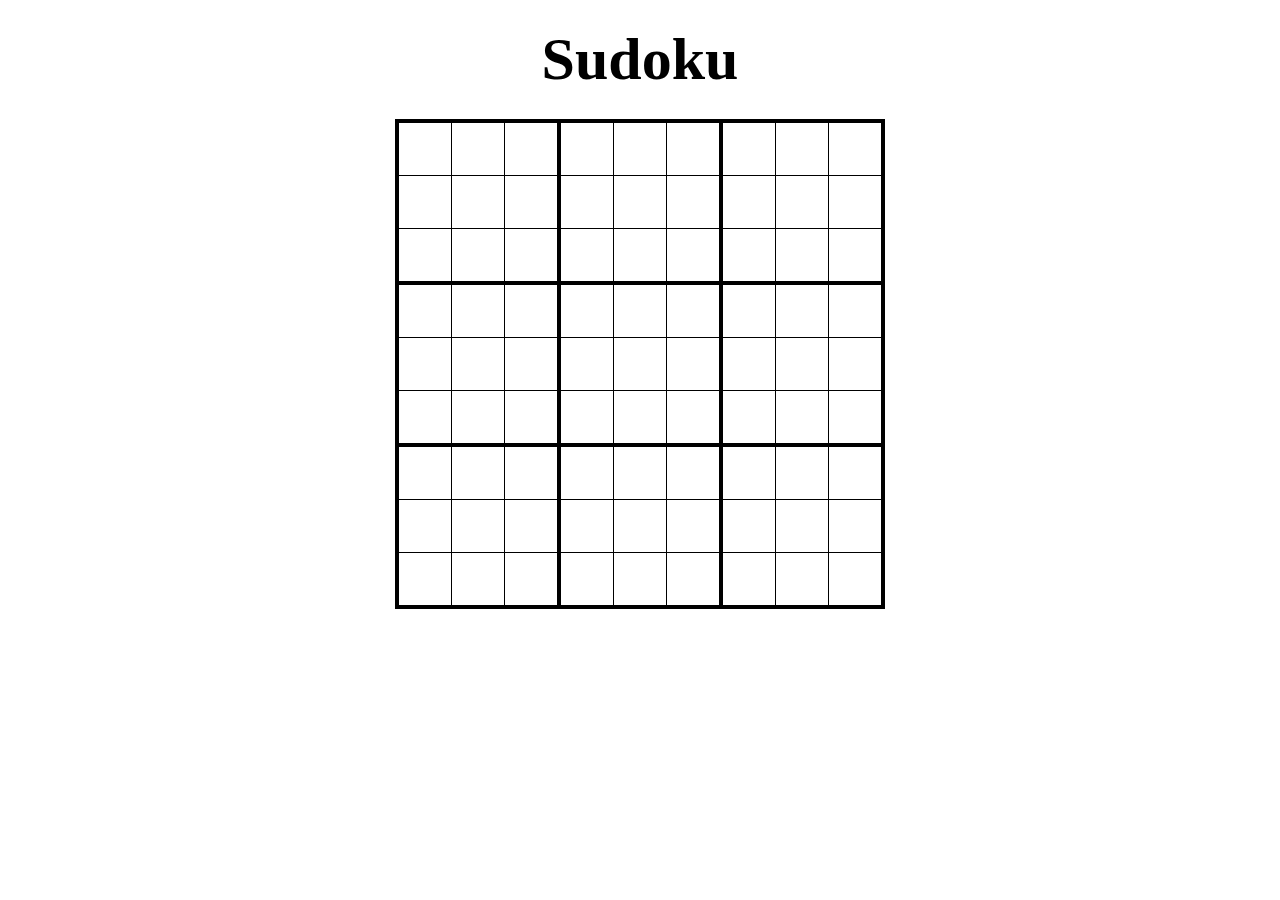
==== index.html @ 8210235f "test_commit" ====
<!DOCTYPE html>
<html lang="ja">

<head>
  <meta charset="UTF-8">
  <title>Sudoku</title>
  <link rel="stylesheet" href="style.css">
  <!-- <script src="js/jquery-2.1.4.min.js"></script> -->
  <script src="script.js"></script>
</head>

<body>
  <h1>Sudoku</h1>
  <div id="task">
    <table align="center">
      <tr>
        <td></td>
        <td></td>
        <td class="right"></td>
        <td></td>
        <td></td>
        <td class="right"></td>
        <td></td>
        <td></td>
        <td></td>
      </tr>
      <tr>
        <td></td>
        <td></td>
        <td class="right"></td>
        <td></td>
        <td></td>
        <td class="right"></td>
        <td></td>
        <td></td>
        <td></td>
      </tr>
      <tr class="btm">
        <td></td>
        <td></td>
        <td class="right"></td>
        <td></td>
        <td></td>
        <td class="right"></td>
        <td></td>
        <td></td>
        <td></td>
      </tr>
      <tr>
        <td></td>
        <td></td>
        <td class="right"></td>
        <td></td>
        <td></td>
        <td class="right"></td>
        <td></td>
        <td></td>
        <td></td>
      </tr>
      <tr>
        <td></td>
        <td></td>
        <td class="right"></td>
        <td></td>
        <td></td>
        <td class="right"></td>
        <td></td>
        <td></td>
        <td></td>
      </tr>
      <tr class="btm">
        <td></td>
        <td></td>
        <td class="right"></td>
        <td></td>
        <td></td>
        <td class="right"></td>
        <td></td>
        <td></td>
        <td></td>
      </tr>
      <tr>
        <td></td>
        <td></td>
        <td class="right"></td>
        <td></td>
        <td></td>
        <td class="right"></td>
        <td></td>
        <td></td>
        <td></td>
      </tr>
      <tr>
        <td></td>
        <td></td>
        <td class="right"></td>
        <td></td>
        <td></td>
        <td class="right"></td>
        <td></td>
        <td></td>
        <td></td>
      </tr>
      <tr>
        <td></td>
        <td></td>
        <td class="right"></td>
        <td></td>
        <td></td>
        <td class="right"></td>
        <td></td>
        <td></td>
        <td></td>
      </tr>
    </table>
  </div>
</body>

</html>
---- style.css ----
body {
  margin: 0;
  padding: 0;
  user-select: none;
  font-weight: 550;
}

#start {
  text-align: center;
  margin-top: 100px;
}

#rule {
  width: 600px;
  height: 680px;
  margin: 0 auto;
  position: absolute;
  top: 20px;
  text-align: center;
  background-color: #fff;
  border: #000 3px solid;
}

#rule br {
  display: block;
  content: "";
  margin: 40px 0;
}

#rule button {
  margin-top: 25px;
}

.no {
  position: relative;
}

h1 {
  text-align: center;
  margin: 25px 0;
  font-size: 60px;
}

table {
  border: 4px solid #000000;
  border-collapse: collapse;
  border-spacing: 0;
}

table td {
  border: 1px solid #000000;
  width: 50px;
  height: 50px;
  margin: 0px;
  text-align: center;
}

.btm {
  border-bottom: 4px solid #000000;
}

.right {
  border-right: 4px solid #000000;
}

.target {
  background-color: #ffb3b3;
}

#btns {
  text-align: center;
  margin-top: 20px;
}

#btns button {
  width: 120px;
}

button {
  border: 3px solid #000;
  border-radius: 0;
  background: #fff;
  width: 200px;
  height: 60px;
  font-size: 25px;
  transition: 0.3s;
  margin: 0 20px;
  font-weight: bold;
}

button:hover {
  color: #fff;
  background: #000;
}

.check {
  /* 選択できないように */
  pointer-events: none;
}

.checked {
  background-color: rgb(123, 123, 123);
  color: white;
}

.checked:hover {
  background-color: rgb(123, 123, 123);
}

#task {
  position: relative;
}

#cong {
  width: 650px;
  height: 50%;
  position: absolute;
  top: 150px;
  border: #000 3px solid;
  text-align: center;
  background-color: #ffd700;
}

#cong button {
  margin-top: 45px;
}

#diff {
  width: 650px;
  height: 50%;
  position: absolute;
  top: 150px;
  border: #000 3px solid;
  text-align: center;
  background-color: #fff;
}

#diff button {
  margin-top: 25px;
}
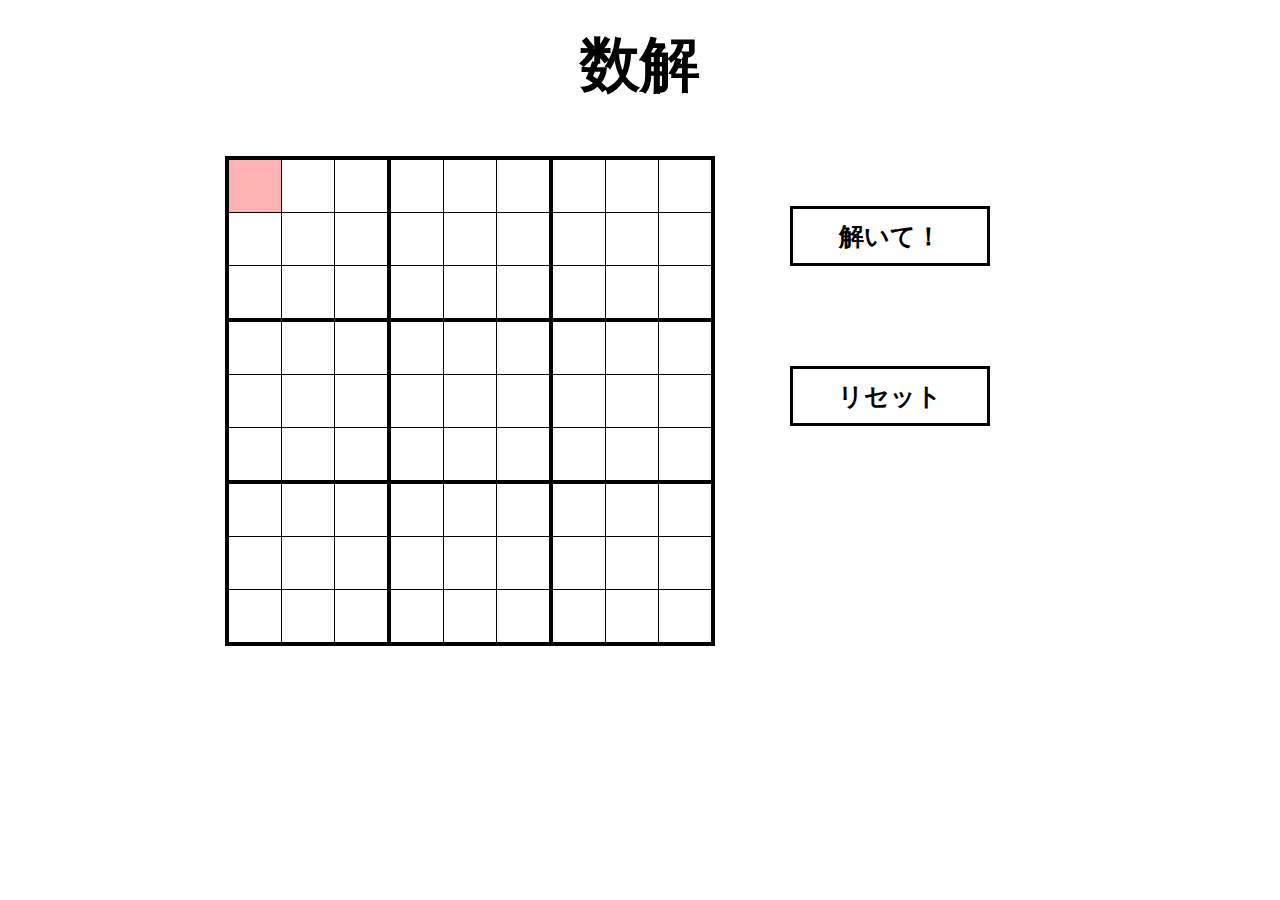
==== commit 8bb0ff90: "ver2" ====
--- a/index.html
+++ b/index.html
@@ -5,115 +5,121 @@
   <meta charset="UTF-8">
   <title>Sudoku</title>
   <link rel="stylesheet" href="style.css">
-  <!-- <script src="js/jquery-2.1.4.min.js"></script> -->
-  <script src="script.js"></script>
+  <script src="KeyEvent.js"></script>
+  <script src="CanDelete.js"></script>
 </head>
+<body>
+  <h1>数解</h1>
+  <div id="main">
+    <div id="task">
+      <table align="center">
+        <tr>
+          <td onclick="onclickTd(this)" id="target" id="output"></td>
+          <td onclick="onclickTd(this)"></td>
+          <td onclick="onclickTd(this)" class="right"></td>
+          <td onclick="onclickTd(this)"></td>
+          <td onclick="onclickTd(this)"></td>
+          <td onclick="onclickTd(this)" class="right"></td>
+          <td onclick="onclickTd(this)"></td>
+          <td onclick="onclickTd(this)"></td>
+          <td onclick="onclickTd(this)"></td>
+        </tr>
+        <tr>
+          <td onclick="onclickTd(this)"></td>
+          <td onclick="onclickTd(this)"></td>
+          <td onclick="onclickTd(this)" class="right"></td>
+          <td onclick="onclickTd(this)"></td>
+          <td onclick="onclickTd(this)"></td>
+          <td onclick="onclickTd(this)" class="right"></td>
+          <td onclick="onclickTd(this)"></td>
+          <td onclick="onclickTd(this)"></td>
+          <td onclick="onclickTd(this)"></td>
+        </tr>
+        <tr class="btm">
+          <td onclick="onclickTd(this)"></td>
+          <td onclick="onclickTd(this)"></td>
+          <td onclick="onclickTd(this)" class="right"></td>
+          <td onclick="onclickTd(this)"></td>
+          <td onclick="onclickTd(this)"></td>
+          <td onclick="onclickTd(this)" class="right"></td>
+          <td onclick="onclickTd(this)"></td>
+          <td onclick="onclickTd(this)"></td>
+          <td onclick="onclickTd(this)"></td>
+        </tr>
+        <tr>
+          <td onclick="onclickTd(this)"></td>
+          <td onclick="onclickTd(this)"></td>
+          <td onclick="onclickTd(this)" class="right"></td>
+          <td onclick="onclickTd(this)"></td>
+          <td onclick="onclickTd(this)"></td>
+          <td onclick="onclickTd(this)" class="right"></td>
+          <td onclick="onclickTd(this)"></td>
+          <td onclick="onclickTd(this)"></td>
+          <td onclick="onclickTd(this)"></td>
+        </tr>
+        <tr>
+          <td onclick="onclickTd(this)"></td>
+          <td onclick="onclickTd(this)"></td>
+          <td onclick="onclickTd(this)" class="right"></td>
+          <td onclick="onclickTd(this)"></td>
+          <td onclick="onclickTd(this)"></td>
+          <td onclick="onclickTd(this)" class="right"></td>
+          <td onclick="onclickTd(this)"></td>
+          <td onclick="onclickTd(this)"></td>
+          <td onclick="onclickTd(this)"></td>
+        </tr>
+        <tr class="btm">
+          <td onclick="onclickTd(this)"></td>
+          <td onclick="onclickTd(this)"></td>
+          <td onclick="onclickTd(this)" class="right"></td>
+          <td onclick="onclickTd(this)"></td>
+          <td onclick="onclickTd(this)"></td>
+          <td onclick="onclickTd(this)" class="right"></td>
+          <td onclick="onclickTd(this)"></td>
+          <td onclick="onclickTd(this)"></td>
+          <td onclick="onclickTd(this)"></td>
+        </tr>
+        <tr>
+          <td onclick="onclickTd(this)"></td>
+          <td onclick="onclickTd(this)"></td>
+          <td onclick="onclickTd(this)" class="right"></td>
+          <td onclick="onclickTd(this)"></td>
+          <td onclick="onclickTd(this)"></td>
+          <td onclick="onclickTd(this)" class="right"></td>
+          <td onclick="onclickTd(this)"></td>
+          <td onclick="onclickTd(this)"></td>
+          <td onclick="onclickTd(this)"></td>
+        </tr>
+        <tr>
+          <td onclick="onclickTd(this)"></td>
+          <td onclick="onclickTd(this)"></td>
+          <td onclick="onclickTd(this)" class="right"></td>
+          <td onclick="onclickTd(this)"></td>
+          <td onclick="onclickTd(this)"></td>
+          <td onclick="onclickTd(this)" class="right"></td>
+          <td onclick="onclickTd(this)"></td>
+          <td onclick="onclickTd(this)"></td>
+          <td onclick="onclickTd(this)"></td>
+        </tr>
+        <tr>
+          <td onclick="onclickTd(this)"></td>
+          <td onclick="onclickTd(this)"></td>
+          <td onclick="onclickTd(this)" class="right"></td>
+          <td onclick="onclickTd(this)"></td>
+          <td onclick="onclickTd(this)"></td>
+          <td onclick="onclickTd(this)" class="right"></td>
+          <td onclick="onclickTd(this)"></td>
+          <td onclick="onclickTd(this)"></td>
+          <td onclick="onclickTd(this)"></td>
+        </tr>
+      </table>
+    </div>
+    <div id = "button">
+      <input type="button" value="解いて！" id="btn" onclick=Solve()>
+      
+      <input type="button" value="リセット" id = "reset" onclick=Reset()>
 
-<body>
-  <h1>Sudoku</h1>
-  <div id="task">
-    <table align="center">
-      <tr>
-        <td></td>
-        <td></td>
-        <td class="right"></td>
-        <td></td>
-        <td></td>
-        <td class="right"></td>
-        <td></td>
-        <td></td>
-        <td></td>
-      </tr>
-      <tr>
-        <td></td>
-        <td></td>
-        <td class="right"></td>
-        <td></td>
-        <td></td>
-        <td class="right"></td>
-        <td></td>
-        <td></td>
-        <td></td>
-      </tr>
-      <tr class="btm">
-        <td></td>
-        <td></td>
-        <td class="right"></td>
-        <td></td>
-        <td></td>
-        <td class="right"></td>
-        <td></td>
-        <td></td>
-        <td></td>
-      </tr>
-      <tr>
-        <td></td>
-        <td></td>
-        <td class="right"></td>
-        <td></td>
-        <td></td>
-        <td class="right"></td>
-        <td></td>
-        <td></td>
-        <td></td>
-      </tr>
-      <tr>
-        <td></td>
-        <td></td>
-        <td class="right"></td>
-        <td></td>
-        <td></td>
-        <td class="right"></td>
-        <td></td>
-        <td></td>
-        <td></td>
-      </tr>
-      <tr class="btm">
-        <td></td>
-        <td></td>
-        <td class="right"></td>
-        <td></td>
-        <td></td>
-        <td class="right"></td>
-        <td></td>
-        <td></td>
-        <td></td>
-      </tr>
-      <tr>
-        <td></td>
-        <td></td>
-        <td class="right"></td>
-        <td></td>
-        <td></td>
-        <td class="right"></td>
-        <td></td>
-        <td></td>
-        <td></td>
-      </tr>
-      <tr>
-        <td></td>
-        <td></td>
-        <td class="right"></td>
-        <td></td>
-        <td></td>
-        <td class="right"></td>
-        <td></td>
-        <td></td>
-        <td></td>
-      </tr>
-      <tr>
-        <td></td>
-        <td></td>
-        <td class="right"></td>
-        <td></td>
-        <td></td>
-        <td class="right"></td>
-        <td></td>
-        <td></td>
-        <td></td>
-      </tr>
-    </table>
+    </div>
   </div>
-</body>
-
-</html>+  </body>
+  </html>--- a/style.css
+++ b/style.css
@@ -4,37 +4,12 @@
   user-select: none;
   font-weight: 550;
 }
-
-#start {
-  text-align: center;
-  margin-top: 100px;
+#task{
+  float:left;
+  margin-left: 150px;
+  margin-top: -50px;
+  width:50%;
 }
-
-#rule {
-  width: 600px;
-  height: 680px;
-  margin: 0 auto;
-  position: absolute;
-  top: 20px;
-  text-align: center;
-  background-color: #fff;
-  border: #000 3px solid;
-}
-
-#rule br {
-  display: block;
-  content: "";
-  margin: 40px 0;
-}
-
-#rule button {
-  margin-top: 25px;
-}
-
-.no {
-  position: relative;
-}
-
 h1 {
   text-align: center;
   margin: 25px 0;
@@ -63,20 +38,11 @@
   border-right: 4px solid #000000;
 }
 
-.target {
+#target {
   background-color: #ffb3b3;
 }
 
-#btns {
-  text-align: center;
-  margin-top: 20px;
-}
-
-#btns button {
-  width: 120px;
-}
-
-button {
+input {
   border: 3px solid #000;
   border-radius: 0;
   background: #fff;
@@ -84,57 +50,15 @@
   height: 60px;
   font-size: 25px;
   transition: 0.3s;
-  margin: 0 20px;
+  display: block;
+  /* margin: 0 auto; */
+  margin-top:100px;
+  /* text-align: center; */
+  position:right;
   font-weight: bold;
 }
 
-button:hover {
+input:hover {
   color: #fff;
   background: #000;
 }
-
-.check {
-  /* 選択できないように */
-  pointer-events: none;
-}
-
-.checked {
-  background-color: rgb(123, 123, 123);
-  color: white;
-}
-
-.checked:hover {
-  background-color: rgb(123, 123, 123);
-}
-
-#task {
-  position: relative;
-}
-
-#cong {
-  width: 650px;
-  height: 50%;
-  position: absolute;
-  top: 150px;
-  border: #000 3px solid;
-  text-align: center;
-  background-color: #ffd700;
-}
-
-#cong button {
-  margin-top: 45px;
-}
-
-#diff {
-  width: 650px;
-  height: 50%;
-  position: absolute;
-  top: 150px;
-  border: #000 3px solid;
-  text-align: center;
-  background-color: #fff;
-}
-
-#diff button {
-  margin-top: 25px;
-}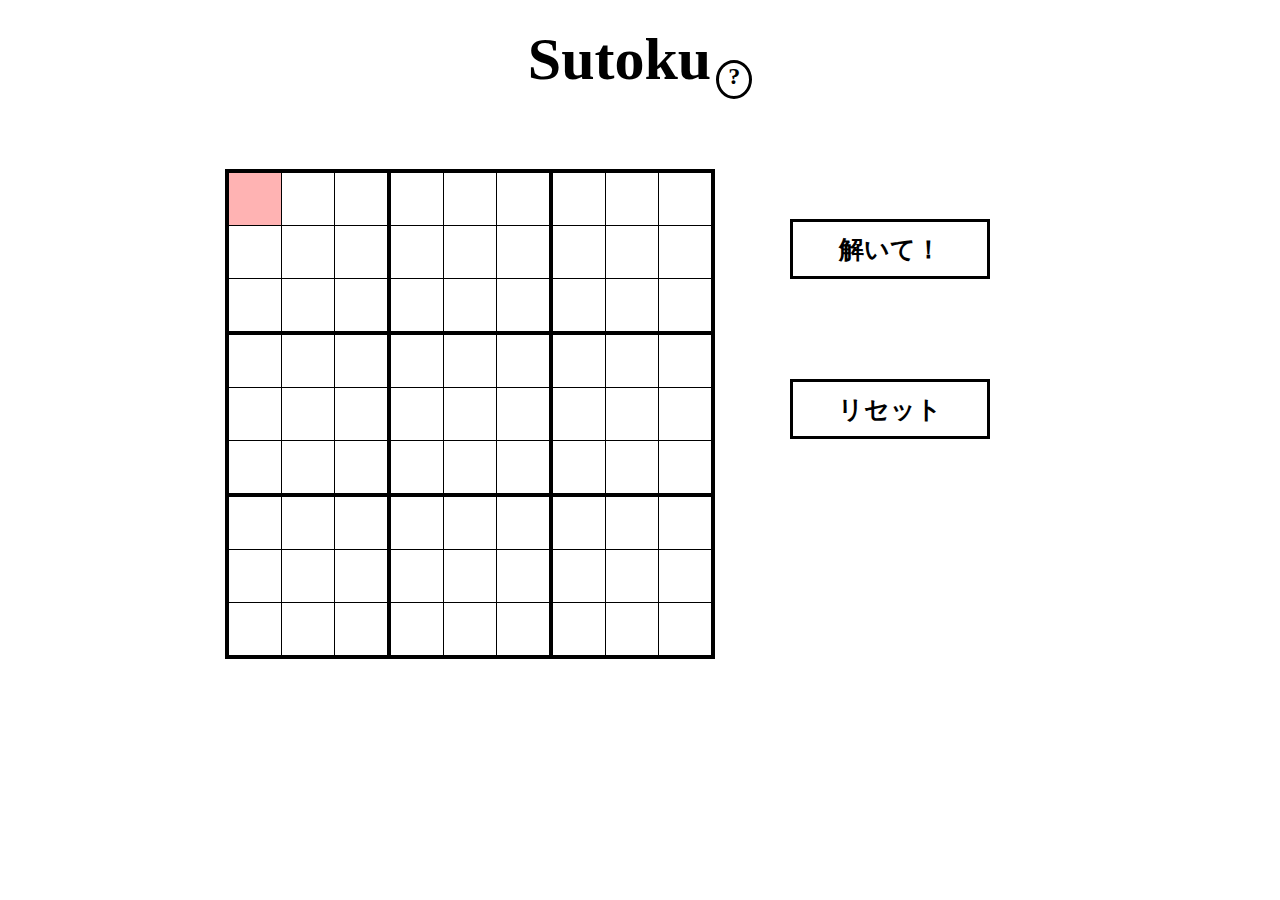
==== commit 0d11a39b: "ver3" ====
--- a/index.html
+++ b/index.html
@@ -3,122 +3,131 @@
 
 <head>
   <meta charset="UTF-8">
-  <title>Sudoku</title>
+  <title>Sutoku</title>
   <link rel="stylesheet" href="style.css">
-  <script src="KeyEvent.js"></script>
-  <script src="CanDelete.js"></script>
+  <!-- <script src="KeyEvent.js"></script> -->
+  <script src="Script.js"></script>
 </head>
 <body>
-  <h1>数解</h1>
+  <div id ="top">
+    <h1>Sutoku</h1>
+    <h2 onclick="Explain()">?</h2>
+    <div id="explain">
+      <h1>数独を解くプログラムSutokuの利用方法</h1>
+      <p>・数独（ナンプレ）の問題をキーボードを使って入力してください</p>
+      <p>・空白はそのままでも０を入れても構いません</p>
+      <p>・文字の削除には０を使用してください</p>
+      <p>・最大100万回計算します</p>
+      <input type="button" value = "閉じる" onclick = "Close()">
+    </div>
+  </div>
   <div id="main">
     <div id="task">
       <table align="center">
         <tr>
-          <td onclick="onclickTd(this)" id="target" id="output"></td>
-          <td onclick="onclickTd(this)"></td>
-          <td onclick="onclickTd(this)" class="right"></td>
-          <td onclick="onclickTd(this)"></td>
-          <td onclick="onclickTd(this)"></td>
-          <td onclick="onclickTd(this)" class="right"></td>
-          <td onclick="onclickTd(this)"></td>
-          <td onclick="onclickTd(this)"></td>
-          <td onclick="onclickTd(this)"></td>
+          <td onclick="OnclickTd(this)" id="target" id="output"></td>
+          <td onclick="OnclickTd(this)"></td>
+          <td onclick="OnclickTd(this)" class="right"></td>
+          <td onclick="OnclickTd(this)"></td>
+          <td onclick="OnclickTd(this)"></td>
+          <td onclick="OnclickTd(this)" class="right"></td>
+          <td onclick="OnclickTd(this)"></td>
+          <td onclick="OnclickTd(this)"></td>
+          <td onclick="OnclickTd(this)"></td>
         </tr>
         <tr>
-          <td onclick="onclickTd(this)"></td>
-          <td onclick="onclickTd(this)"></td>
-          <td onclick="onclickTd(this)" class="right"></td>
-          <td onclick="onclickTd(this)"></td>
-          <td onclick="onclickTd(this)"></td>
-          <td onclick="onclickTd(this)" class="right"></td>
-          <td onclick="onclickTd(this)"></td>
-          <td onclick="onclickTd(this)"></td>
-          <td onclick="onclickTd(this)"></td>
+          <td onclick="OnclickTd(this)"></td>
+          <td onclick="OnclickTd(this)"></td>
+          <td onclick="OnclickTd(this)" class="right"></td>
+          <td onclick="OnclickTd(this)"></td>
+          <td onclick="OnclickTd(this)"></td>
+          <td onclick="OnclickTd(this)" class="right"></td>
+          <td onclick="OnclickTd(this)"></td>
+          <td onclick="OnclickTd(this)"></td>
+          <td onclick="OnclickTd(this)"></td>
         </tr>
         <tr class="btm">
-          <td onclick="onclickTd(this)"></td>
-          <td onclick="onclickTd(this)"></td>
-          <td onclick="onclickTd(this)" class="right"></td>
-          <td onclick="onclickTd(this)"></td>
-          <td onclick="onclickTd(this)"></td>
-          <td onclick="onclickTd(this)" class="right"></td>
-          <td onclick="onclickTd(this)"></td>
-          <td onclick="onclickTd(this)"></td>
-          <td onclick="onclickTd(this)"></td>
+          <td onclick="OnclickTd(this)"></td>
+          <td onclick="OnclickTd(this)"></td>
+          <td onclick="OnclickTd(this)" class="right"></td>
+          <td onclick="OnclickTd(this)"></td>
+          <td onclick="OnclickTd(this)"></td>
+          <td onclick="OnclickTd(this)" class="right"></td>
+          <td onclick="OnclickTd(this)"></td>
+          <td onclick="OnclickTd(this)"></td>
+          <td onclick="OnclickTd(this)"></td>
         </tr>
         <tr>
-          <td onclick="onclickTd(this)"></td>
-          <td onclick="onclickTd(this)"></td>
-          <td onclick="onclickTd(this)" class="right"></td>
-          <td onclick="onclickTd(this)"></td>
-          <td onclick="onclickTd(this)"></td>
-          <td onclick="onclickTd(this)" class="right"></td>
-          <td onclick="onclickTd(this)"></td>
-          <td onclick="onclickTd(this)"></td>
-          <td onclick="onclickTd(this)"></td>
+          <td onclick="OnclickTd(this)"></td>
+          <td onclick="OnclickTd(this)"></td>
+          <td onclick="OnclickTd(this)" class="right"></td>
+          <td onclick="OnclickTd(this)"></td>
+          <td onclick="OnclickTd(this)"></td>
+          <td onclick="OnclickTd(this)" class="right"></td>
+          <td onclick="OnclickTd(this)"></td>
+          <td onclick="OnclickTd(this)"></td>
+          <td onclick="OnclickTd(this)"></td>
         </tr>
         <tr>
-          <td onclick="onclickTd(this)"></td>
-          <td onclick="onclickTd(this)"></td>
-          <td onclick="onclickTd(this)" class="right"></td>
-          <td onclick="onclickTd(this)"></td>
-          <td onclick="onclickTd(this)"></td>
-          <td onclick="onclickTd(this)" class="right"></td>
-          <td onclick="onclickTd(this)"></td>
-          <td onclick="onclickTd(this)"></td>
-          <td onclick="onclickTd(this)"></td>
+          <td onclick="OnclickTd(this)"></td>
+          <td onclick="OnclickTd(this)"></td>
+          <td onclick="OnclickTd(this)" class="right"></td>
+          <td onclick="OnclickTd(this)"></td>
+          <td onclick="OnclickTd(this)"></td>
+          <td onclick="OnclickTd(this)" class="right"></td>
+          <td onclick="OnclickTd(this)"></td>
+          <td onclick="OnclickTd(this)"></td>
+          <td onclick="OnclickTd(this)"></td>
         </tr>
         <tr class="btm">
-          <td onclick="onclickTd(this)"></td>
-          <td onclick="onclickTd(this)"></td>
-          <td onclick="onclickTd(this)" class="right"></td>
-          <td onclick="onclickTd(this)"></td>
-          <td onclick="onclickTd(this)"></td>
-          <td onclick="onclickTd(this)" class="right"></td>
-          <td onclick="onclickTd(this)"></td>
-          <td onclick="onclickTd(this)"></td>
-          <td onclick="onclickTd(this)"></td>
+          <td onclick="OnclickTd(this)"></td>
+          <td onclick="OnclickTd(this)"></td>
+          <td onclick="OnclickTd(this)" class="right"></td>
+          <td onclick="OnclickTd(this)"></td>
+          <td onclick="OnclickTd(this)"></td>
+          <td onclick="OnclickTd(this)" class="right"></td>
+          <td onclick="OnclickTd(this)"></td>
+          <td onclick="OnclickTd(this)"></td>
+          <td onclick="OnclickTd(this)"></td>
         </tr>
         <tr>
-          <td onclick="onclickTd(this)"></td>
-          <td onclick="onclickTd(this)"></td>
-          <td onclick="onclickTd(this)" class="right"></td>
-          <td onclick="onclickTd(this)"></td>
-          <td onclick="onclickTd(this)"></td>
-          <td onclick="onclickTd(this)" class="right"></td>
-          <td onclick="onclickTd(this)"></td>
-          <td onclick="onclickTd(this)"></td>
-          <td onclick="onclickTd(this)"></td>
+          <td onclick="OnclickTd(this)"></td>
+          <td onclick="OnclickTd(this)"></td>
+          <td onclick="OnclickTd(this)" class="right"></td>
+          <td onclick="OnclickTd(this)"></td>
+          <td onclick="OnclickTd(this)"></td>
+          <td onclick="OnclickTd(this)" class="right"></td>
+          <td onclick="OnclickTd(this)"></td>
+          <td onclick="OnclickTd(this)"></td>
+          <td onclick="OnclickTd(this)"></td>
         </tr>
         <tr>
-          <td onclick="onclickTd(this)"></td>
-          <td onclick="onclickTd(this)"></td>
-          <td onclick="onclickTd(this)" class="right"></td>
-          <td onclick="onclickTd(this)"></td>
-          <td onclick="onclickTd(this)"></td>
-          <td onclick="onclickTd(this)" class="right"></td>
-          <td onclick="onclickTd(this)"></td>
-          <td onclick="onclickTd(this)"></td>
-          <td onclick="onclickTd(this)"></td>
+          <td onclick="OnclickTd(this)"></td>
+          <td onclick="OnclickTd(this)"></td>
+          <td onclick="OnclickTd(this)" class="right"></td>
+          <td onclick="OnclickTd(this)"></td>
+          <td onclick="OnclickTd(this)"></td>
+          <td onclick="OnclickTd(this)" class="right"></td>
+          <td onclick="OnclickTd(this)"></td>
+          <td onclick="OnclickTd(this)"></td>
+          <td onclick="OnclickTd(this)"></td>
         </tr>
         <tr>
-          <td onclick="onclickTd(this)"></td>
-          <td onclick="onclickTd(this)"></td>
-          <td onclick="onclickTd(this)" class="right"></td>
-          <td onclick="onclickTd(this)"></td>
-          <td onclick="onclickTd(this)"></td>
-          <td onclick="onclickTd(this)" class="right"></td>
-          <td onclick="onclickTd(this)"></td>
-          <td onclick="onclickTd(this)"></td>
-          <td onclick="onclickTd(this)"></td>
+          <td onclick="OnclickTd(this)"></td>
+          <td onclick="OnclickTd(this)"></td>
+          <td onclick="OnclickTd(this)" class="right"></td>
+          <td onclick="OnclickTd(this)"></td>
+          <td onclick="OnclickTd(this)"></td>
+          <td onclick="OnclickTd(this)" class="right"></td>
+          <td onclick="OnclickTd(this)"></td>
+          <td onclick="OnclickTd(this)"></td>
+          <td onclick="OnclickTd(this)"></td>
         </tr>
       </table>
     </div>
     <div id = "button">
       <input type="button" value="解いて！" id="btn" onclick=Solve()>
-      
       <input type="button" value="リセット" id = "reset" onclick=Reset()>
-
     </div>
   </div>
   </body>
--- a/style.css
+++ b/style.css
@@ -3,6 +3,41 @@
   padding: 0;
   user-select: none;
   font-weight: 550;
+}
+#top{
+  display: flex;
+  /* margin: 0 auto; */
+  justify-content: center;
+}
+h2{
+  border:3px solid #000;
+  border-radius: 100%;
+  width:30px;
+  height:30px;
+  text-align: center;
+  margin-top: 60px;
+  margin-left: 5px;
+  padding-bottom: 3px;
+}
+#explain{
+  display: none;
+  width:700px;
+  height: 400px;
+  margin: 0 auto;
+  position:absolute;
+  top:20px;
+  background-color: #fff;
+  border:#000 3px solid;
+}
+#explain h1{
+  text-align: center;
+  font-size: 35px;
+}
+#explain input{
+  margin: 0 auto;
+}
+#explain p{
+  margin-left: 60px;
 }
 #task{
   float:left;
